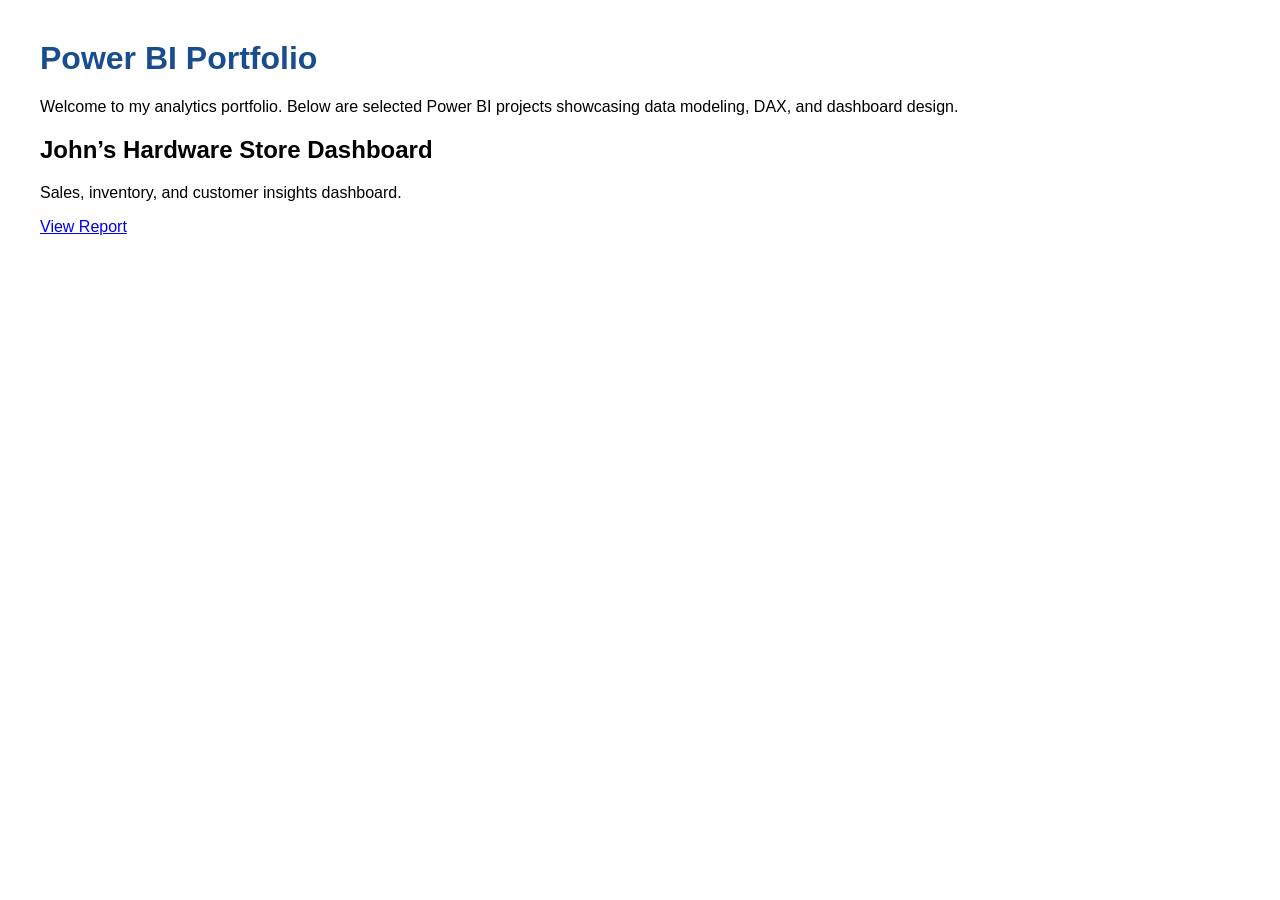
==== index.html @ 25f3cec0 "Create index.html" ====
<!DOCTYPE html>
<html>
  <head>
    <title>Brandon Clark – Power BI Portfolio</title>
    <style>
      body { font-family: Arial; margin: 40px; }
      h1 { color: #1a4d8f; }
      .project { margin-bottom: 30px; }
    </style>
  </head>
  <body>
    <h1>Power BI Portfolio</h1>
    <p>Welcome to my analytics portfolio. Below are selected Power BI projects showcasing data modeling, DAX, and dashboard design.</p>

    <div class="project">
      <h2>John’s Hardware Store Dashboard</h2>
      <p>Sales, inventory, and customer insights dashboard.</p>
      <a href="YOUR_PUBLISHED_POWER_BI_LINK">View Report</a>
    </div>
  </body>
</html>
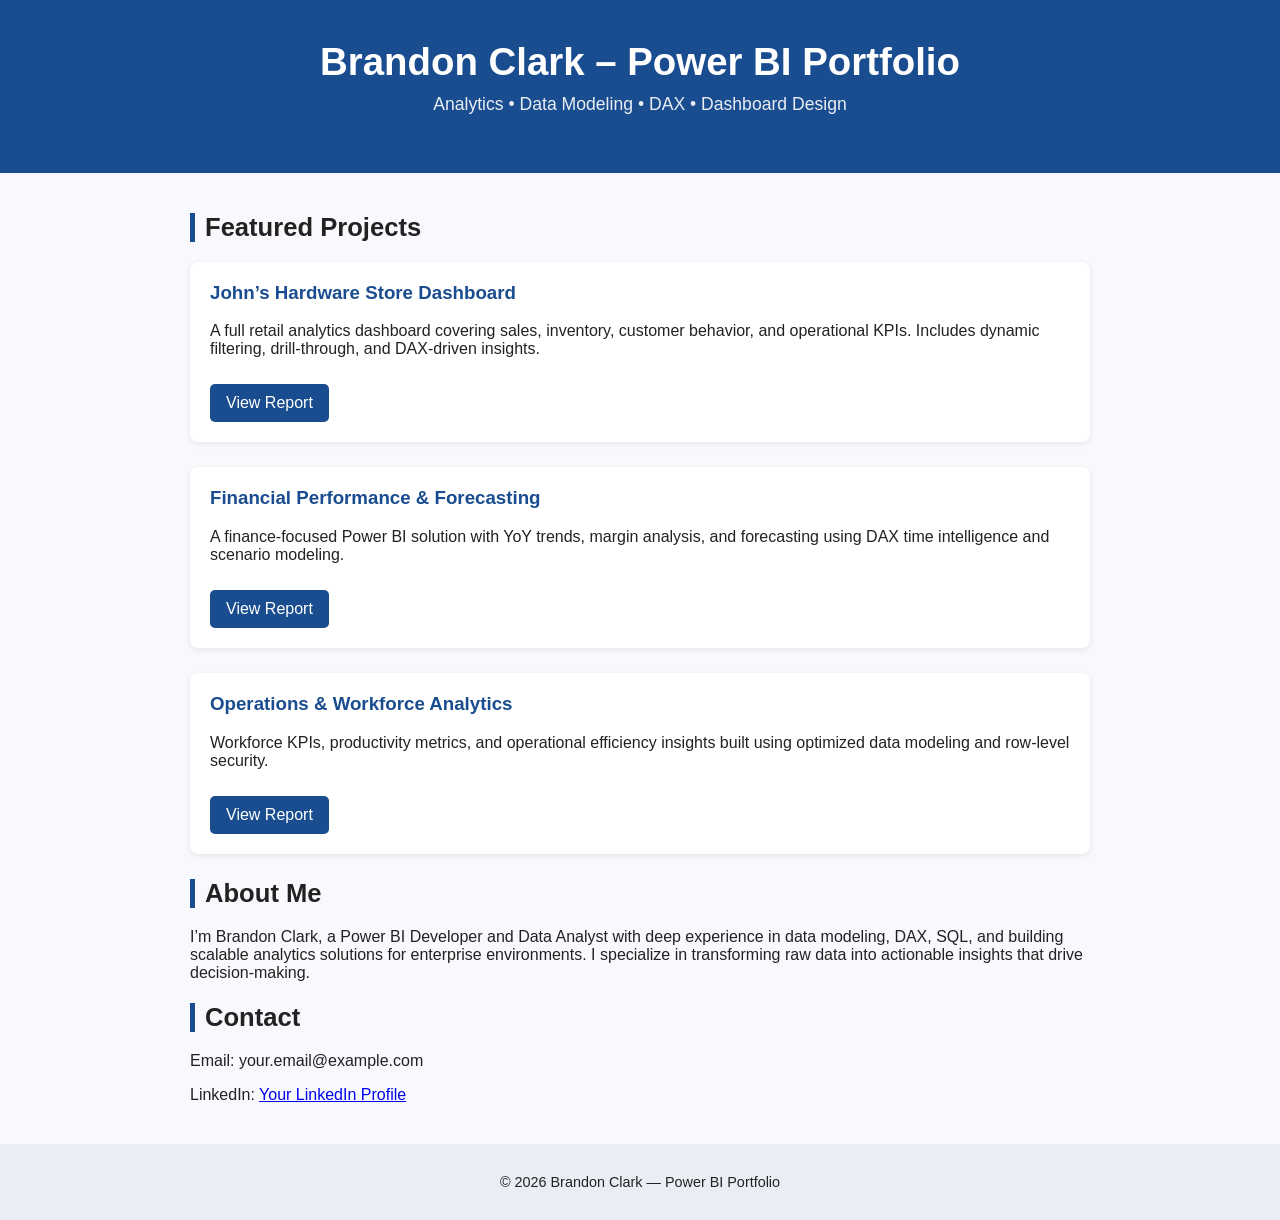
==== commit 08ec79b9: "Update index.html" ====
--- a/index.html
+++ b/index.html
@@ -1,21 +1,143 @@
 <!DOCTYPE html>
-<html>
-  <head>
-    <title>Brandon Clark – Power BI Portfolio</title>
-    <style>
-      body { font-family: Arial; margin: 40px; }
-      h1 { color: #1a4d8f; }
-      .project { margin-bottom: 30px; }
-    </style>
-  </head>
-  <body>
-    <h1>Power BI Portfolio</h1>
-    <p>Welcome to my analytics portfolio. Below are selected Power BI projects showcasing data modeling, DAX, and dashboard design.</p>
+<html lang="en">
+<head>
+  <meta charset="UTF-8" />
+  <meta name="viewport" content="width=device-width, initial-scale=1.0" />
+  <title>Brandon Clark – Power BI Portfolio</title>
 
-    <div class="project">
-      <h2>John’s Hardware Store Dashboard</h2>
-      <p>Sales, inventory, and customer insights dashboard.</p>
-      <a href="YOUR_PUBLISHED_POWER_BI_LINK">View Report</a>
+  <style>
+    body {
+      font-family: Arial, sans-serif;
+      margin: 0;
+      background: #f7f9fc;
+      color: #222;
+    }
+
+    header {
+      background: #1a4d8f;
+      color: white;
+      padding: 40px 20px;
+      text-align: center;
+    }
+
+    header h1 {
+      margin: 0;
+      font-size: 2.4rem;
+    }
+
+    header p {
+      margin-top: 10px;
+      font-size: 1.1rem;
+      opacity: 0.9;
+    }
+
+    .container {
+      max-width: 900px;
+      margin: 40px auto;
+      padding: 0 20px;
+    }
+
+    h2.section-title {
+      border-left: 5px solid #1a4d8f;
+      padding-left: 10px;
+      margin-bottom: 20px;
+      font-size: 1.6rem;
+    }
+
+    .project-card {
+      background: white;
+      padding: 20px;
+      margin-bottom: 25px;
+      border-radius: 8px;
+      box-shadow: 0 2px 6px rgba(0,0,0,0.08);
+    }
+
+    .project-card h3 {
+      margin-top: 0;
+      color: #1a4d8f;
+    }
+
+    .project-card a {
+      display: inline-block;
+      margin-top: 10px;
+      padding: 10px 16px;
+      background: #1a4d8f;
+      color: white;
+      text-decoration: none;
+      border-radius: 5px;
+    }
+
+    .project-card a:hover {
+      background: #163f75;
+    }
+
+    footer {
+      text-align: center;
+      padding: 30px;
+      margin-top: 40px;
+      background: #e9eef5;
+      font-size: 0.9rem;
+    }
+  </style>
+</head>
+
+<body>
+
+  <header>
+    <h1>Brandon Clark – Power BI Portfolio</h1>
+    <p>Analytics • Data Modeling • DAX • Dashboard Design</p>
+  </header>
+
+  <div class="container">
+
+    <h2 class="section-title">Featured Projects</h2>
+
+    <!-- Project 1 -->
+    <div class="project-card">
+      <h3>John’s Hardware Store Dashboard</h3>
+      <p>
+        A full retail analytics dashboard covering sales, inventory, customer behavior, 
+        and operational KPIs. Includes dynamic filtering, drill-through, and DAX-driven insights.
+      </p>
+      <a href="YOUR_POWER_BI_LINK" target="_blank">View Report</a>
     </div>
-  </body>
+
+    <!-- Project 2 -->
+    <div class="project-card">
+      <h3>Financial Performance & Forecasting</h3>
+      <p>
+        A finance-focused Power BI solution with YoY trends, margin analysis, and 
+        forecasting using DAX time intelligence and scenario modeling.
+      </p>
+      <a href="#" target="_blank">View Report</a>
+    </div>
+
+    <!-- Project 3 -->
+    <div class="project-card">
+      <h3>Operations & Workforce Analytics</h3>
+      <p>
+        Workforce KPIs, productivity metrics, and operational efficiency insights 
+        built using optimized data modeling and row-level security.
+      </p>
+      <a href="#" target="_blank">View Report</a>
+    </div>
+
+    <h2 class="section-title">About Me</h2>
+    <p>
+      I’m Brandon Clark, a Power BI Developer and Data Analyst with deep experience in 
+      data modeling, DAX, SQL, and building scalable analytics solutions for enterprise environments. 
+      I specialize in transforming raw data into actionable insights that drive decision-making.
+    </p>
+
+    <h2 class="section-title">Contact</h2>
+    <p>Email: your.email@example.com</p>
+    <p>LinkedIn: <a href="#" target="_blank">Your LinkedIn Profile</a></p>
+
+  </div>
+
+  <footer>
+    © 2026 Brandon Clark — Power BI Portfolio
+  </footer>
+
+</body>
 </html>
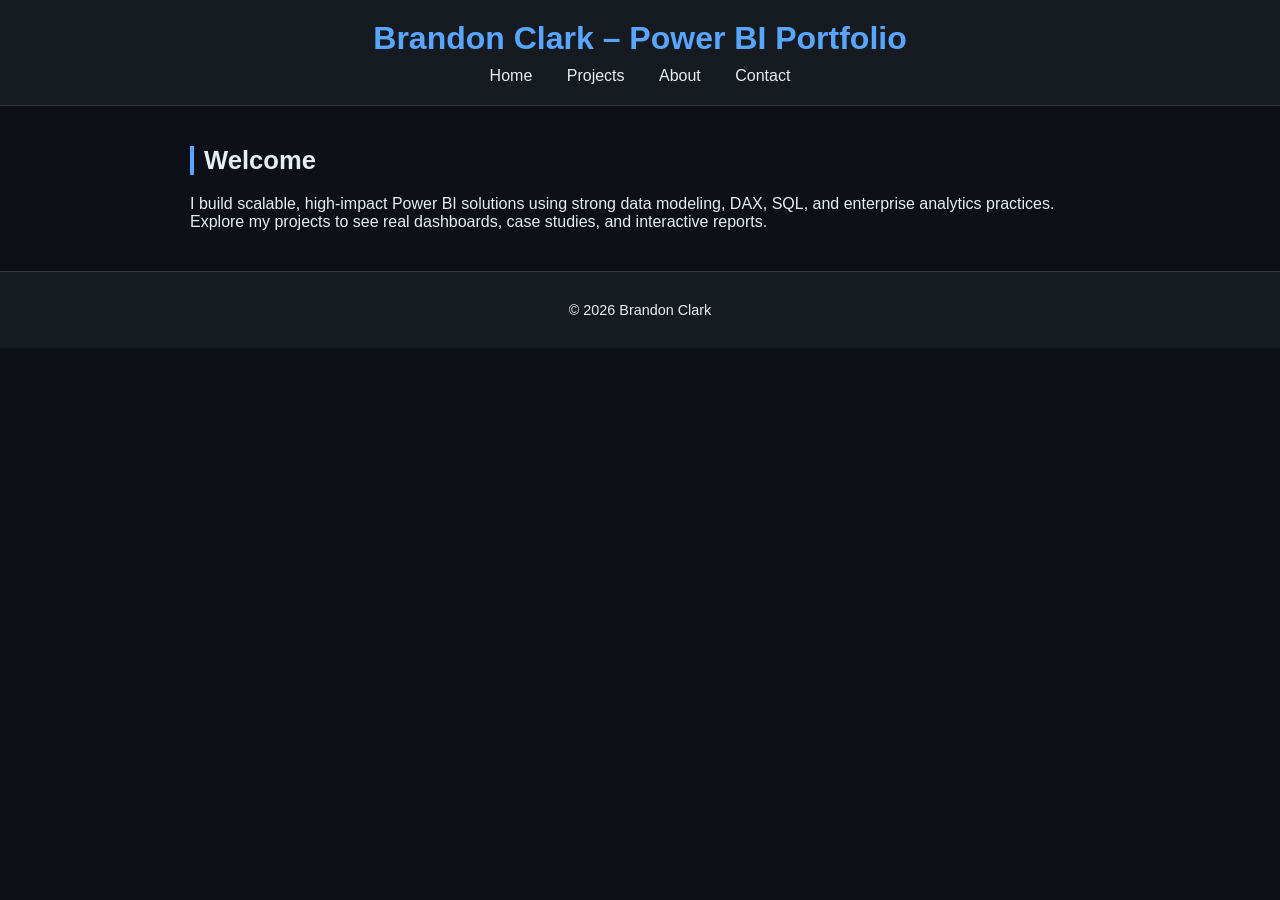
==== commit a6bfe89f: "Update index.html" ====
--- a/index.html
+++ b/index.html
@@ -1,143 +1,31 @@
 <!DOCTYPE html>
 <html lang="en">
 <head>
-  <meta charset="UTF-8" />
-  <meta name="viewport" content="width=device-width, initial-scale=1.0" />
+  <meta charset="UTF-8">
   <title>Brandon Clark – Power BI Portfolio</title>
-
-  <style>
-    body {
-      font-family: Arial, sans-serif;
-      margin: 0;
-      background: #f7f9fc;
-      color: #222;
-    }
-
-    header {
-      background: #1a4d8f;
-      color: white;
-      padding: 40px 20px;
-      text-align: center;
-    }
-
-    header h1 {
-      margin: 0;
-      font-size: 2.4rem;
-    }
-
-    header p {
-      margin-top: 10px;
-      font-size: 1.1rem;
-      opacity: 0.9;
-    }
-
-    .container {
-      max-width: 900px;
-      margin: 40px auto;
-      padding: 0 20px;
-    }
-
-    h2.section-title {
-      border-left: 5px solid #1a4d8f;
-      padding-left: 10px;
-      margin-bottom: 20px;
-      font-size: 1.6rem;
-    }
-
-    .project-card {
-      background: white;
-      padding: 20px;
-      margin-bottom: 25px;
-      border-radius: 8px;
-      box-shadow: 0 2px 6px rgba(0,0,0,0.08);
-    }
-
-    .project-card h3 {
-      margin-top: 0;
-      color: #1a4d8f;
-    }
-
-    .project-card a {
-      display: inline-block;
-      margin-top: 10px;
-      padding: 10px 16px;
-      background: #1a4d8f;
-      color: white;
-      text-decoration: none;
-      border-radius: 5px;
-    }
-
-    .project-card a:hover {
-      background: #163f75;
-    }
-
-    footer {
-      text-align: center;
-      padding: 30px;
-      margin-top: 40px;
-      background: #e9eef5;
-      font-size: 0.9rem;
-    }
-  </style>
+  <link rel="stylesheet" href="css/style.css">
 </head>
 
 <body>
-
   <header>
     <h1>Brandon Clark – Power BI Portfolio</h1>
-    <p>Analytics • Data Modeling • DAX • Dashboard Design</p>
+    <nav>
+      <a href="index.html">Home</a>
+      <a href="projects.html">Projects</a>
+      <a href="about.html">About</a>
+      <a href="contact.html">Contact</a>
+    </nav>
   </header>
 
   <div class="container">
-
-    <h2 class="section-title">Featured Projects</h2>
-
-    <!-- Project 1 -->
-    <div class="project-card">
-      <h3>John’s Hardware Store Dashboard</h3>
-      <p>
-        A full retail analytics dashboard covering sales, inventory, customer behavior, 
-        and operational KPIs. Includes dynamic filtering, drill-through, and DAX-driven insights.
-      </p>
-      <a href="YOUR_POWER_BI_LINK" target="_blank">View Report</a>
-    </div>
-
-    <!-- Project 2 -->
-    <div class="project-card">
-      <h3>Financial Performance & Forecasting</h3>
-      <p>
-        A finance-focused Power BI solution with YoY trends, margin analysis, and 
-        forecasting using DAX time intelligence and scenario modeling.
-      </p>
-      <a href="#" target="_blank">View Report</a>
-    </div>
-
-    <!-- Project 3 -->
-    <div class="project-card">
-      <h3>Operations & Workforce Analytics</h3>
-      <p>
-        Workforce KPIs, productivity metrics, and operational efficiency insights 
-        built using optimized data modeling and row-level security.
-      </p>
-      <a href="#" target="_blank">View Report</a>
-    </div>
-
-    <h2 class="section-title">About Me</h2>
+    <h2 class="section-title">Welcome</h2>
     <p>
-      I’m Brandon Clark, a Power BI Developer and Data Analyst with deep experience in 
-      data modeling, DAX, SQL, and building scalable analytics solutions for enterprise environments. 
-      I specialize in transforming raw data into actionable insights that drive decision-making.
+      I build scalable, high‑impact Power BI solutions using strong data modeling, DAX, SQL, 
+      and enterprise analytics practices. Explore my projects to see real dashboards, 
+      case studies, and interactive reports.
     </p>
-
-    <h2 class="section-title">Contact</h2>
-    <p>Email: your.email@example.com</p>
-    <p>LinkedIn: <a href="#" target="_blank">Your LinkedIn Profile</a></p>
-
   </div>
 
-  <footer>
-    © 2026 Brandon Clark — Power BI Portfolio
-  </footer>
-
+  <footer>© 2026 Brandon Clark</footer>
 </body>
 </html>
--- a/css/style.css
+++ b/css/style.css
@@ -0,0 +1,84 @@
+body {
+  margin: 0;
+  font-family: Arial, sans-serif;
+  background: #0d1117;
+  color: #e6edf3;
+}
+
+header {
+  background: #161b22;
+  padding: 20px;
+  text-align: center;
+  border-bottom: 1px solid #30363d;
+}
+
+header h1 {
+  margin: 0;
+  font-size: 2rem;
+  color: #58a6ff;
+}
+
+nav {
+  margin-top: 10px;
+}
+
+nav a {
+  color: #e6edf3;
+  margin: 0 15px;
+  text-decoration: none;
+  font-size: 1rem;
+}
+
+nav a:hover {
+  color: #58a6ff;
+}
+
+.container {
+  max-width: 900px;
+  margin: 40px auto;
+  padding: 0 20px;
+}
+
+.section-title {
+  font-size: 1.6rem;
+  margin-bottom: 20px;
+  border-left: 4px solid #58a6ff;
+  padding-left: 10px;
+}
+
+.card {
+  background: #161b22;
+  padding: 20px;
+  border-radius: 8px;
+  margin-bottom: 25px;
+  border: 1px solid #30363d;
+}
+
+.card h3 {
+  margin-top: 0;
+  color: #58a6ff;
+}
+
+.card a {
+  display: inline-block;
+  margin-top: 10px;
+  padding: 10px 16px;
+  background: #238636;
+  color: white;
+  text-decoration: none;
+  border-radius: 5px;
+}
+
+.card a:hover {
+  background: #2ea043;
+}
+
+footer {
+  text-align: center;
+  padding: 30px;
+  margin-top: 40px;
+  background: #161b22;
+  border-top: 1px solid #30363d;
+  font-size: 0.9rem;
+}
+
